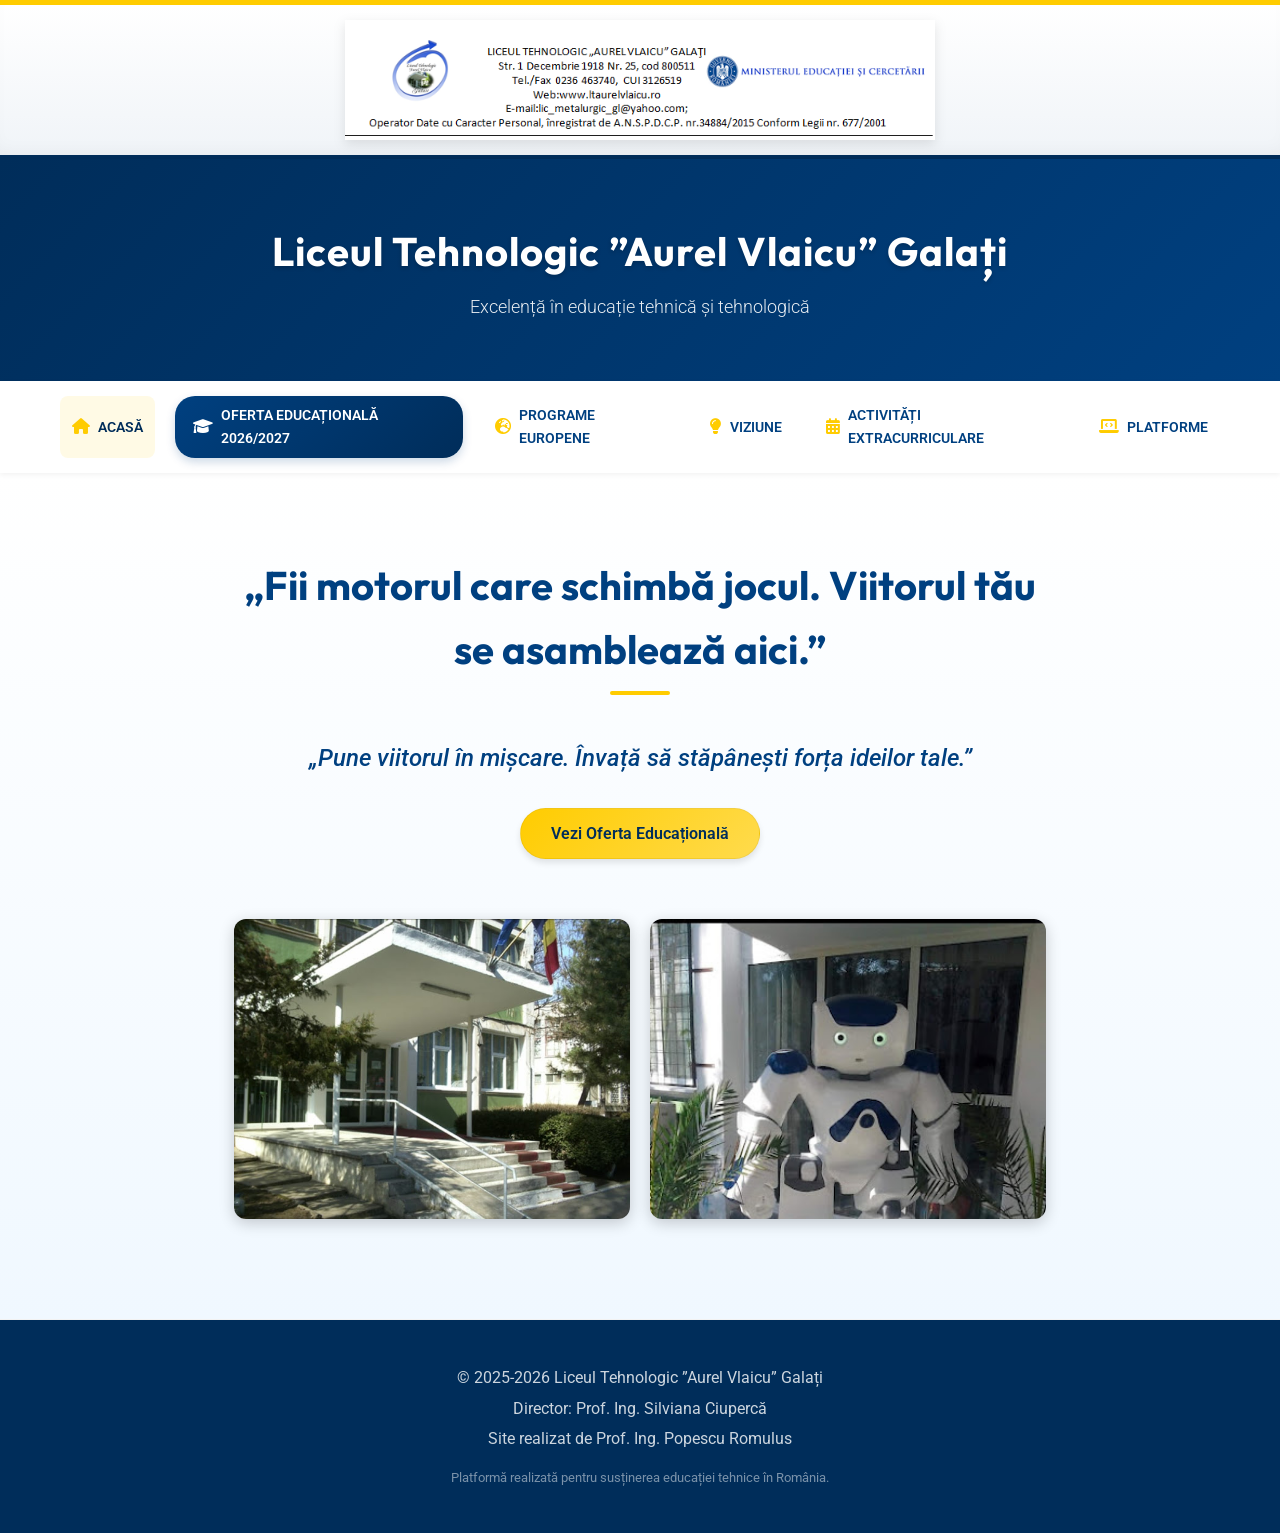
==== index.html @ 50ab6274 "Fresh start - Clean repository" ====
<!DOCTYPE html>
<html lang="ro">

<head>
    <meta charset="UTF-8">
    <meta name="viewport" content="width=device-width, initial-scale=1.0">
    <title>Liceul Tehnologic ”Aurel Vlaicu” Galați | Platformă Digitală</title>

    <!-- FontAwesome -->
    <link rel="stylesheet" href="https://cdnjs.cloudflare.com/ajax/libs/font-awesome/6.0.0/css/all.min.css">
    <!-- Main CSS -->
    <link rel="stylesheet" href="css/style.css">
</head>

<body>

    <!-- Official Header -->
    <div class="official-bar">
        <img src="media/antet.png" alt="Antet Liceul Tehnologic Aurel Vlaicu Galați">
    </div>

    <!-- Main Header -->
    <header class="main-header">
        <div class="container">
            <h1>Liceul Tehnologic ”Aurel Vlaicu” Galați</h1>
            <p>Excelență în educație tehnică și tehnologică</p>
        </div>
    </header>

    <!-- Navigation -->
    <!-- Navigation -->
    <nav class="navbar">
        <div class="container nav-container">
            <button class="nav-toggle" aria-label="Deschide meniu">
                <i class="fas fa-bars"></i>
            </button>
            <div class="nav-links">
                <a href="index.html" class="active"><i class="fas fa-home"></i> Acasă</a>
                <a href="oferta.html" class="nav-cta"><i class="fas fa-graduation-cap"></i> Oferta educațională
                    2026/2027</a>
                <a href="programe_europene.html"><i class="fas fa-globe-europe"></i> Programe Europene</a>
                <a href="viziune.html"><i class="fas fa-lightbulb"></i> Viziune</a>
                <a href="activitati.html"><i class="fas fa-calendar-alt"></i> Activități extracurriculare</a>
                <a href="platforme.html"><i class="fas fa-laptop-code"></i> Platforme</a>
            </div>
        </div>
    </nav>

    <script>
        // Mobile Menu Toggle
        document.addEventListener('DOMContentLoaded', () => {
            const navToggle = document.querySelector('.nav-toggle');
            const navLinks = document.querySelector('.nav-links');

            navToggle.addEventListener('click', () => {
                navLinks.classList.toggle('active');
                const icon = navToggle.querySelector('i');
                if (navLinks.classList.contains('active')) {
                    icon.classList.remove('fa-bars');
                    icon.classList.add('fa-times');
                } else {
                    icon.classList.remove('fa-times');
                    icon.classList.add('fa-bars');
                }
            });
        });
    </script>

    <!-- Hero Section -->
    <div class="hero">
        <div class="container">
            <div class="hero-content" style="max-width: 800px; margin: 0 auto 40px;">
                <h2>„Fii motorul care schimbă jocul. Viitorul tău se asamblează aici.”</h2>
                <p style="margin-bottom: 30px;">„Pune viitorul în mișcare. Învață să stăpânești forța ideilor tale.”</p>
                <a href="oferta.html" class="btn btn-accent">Vezi Oferta Educațională</a>
            </div>

            <div class="grid-2-col" style="padding: 20px 0; gap: 20px;">
                <img src="media/L.T.A,V..jpg" alt="Liceul Tehnologic Aurel Vlaicu"
                    style="border-radius: 12px; box-shadow: 0 4px 15px rgba(0,0,0,0.2); width: 100%; height: 300px; object-fit: cover;">
                <img src="media/L.T.A.V.1.jpg" alt="Activitate Liceu"
                    style="border-radius: 12px; box-shadow: 0 4px 15px rgba(0,0,0,0.2); width: 100%; height: 300px; object-fit: cover; object-position: top;">
            </div>

        </div>
    </div>

    <!-- Footer -->
    <footer>
        <div class="container">
            <p>&copy; 2025-2026 Liceul Tehnologic ”Aurel Vlaicu” Galați</p>
            <p>Director: Prof. Ing. Silviana Ciupercă</p>
            <p>Site realizat de Prof. Ing. Popescu Romulus</p>
            <p><small>Platformă realizată pentru susținerea educației tehnice în România.</small></p>
        </div>
    </footer>

</body>

</html>
---- css/style.css ----
/* Google Fonts Import */
@import url('https://fonts.googleapis.com/css2?family=Outfit:wght@300;400;600;700&family=Roboto:wght@300;400;500&display=swap');

:root {
    /* Color Palette */
    --primary-blue: #004080;
    --secondary-blue: #002d5a;
    --accent-gold: #ffcc00;
    --accent-hover: #e6b800;
    --light-bg: #f8f9fa;
    --white: #ffffff;
    --text-dark: #333333;
    --text-light: #666666;

    /* Gradients & Accents */
    --gradient-primary: linear-gradient(135deg, var(--primary-blue), var(--secondary-blue));
    --gradient-gold: linear-gradient(135deg, #ffcc00, #ffdb4d);
    --gradient-hero: linear-gradient(to bottom, #ffffff, #f0f8ff);
    /* Subtle top fade */
    --gradient-card: linear-gradient(to right, var(--primary-blue), var(--accent-gold));

    /* Variables */
    --shadow-sm: 0 2px 5px rgba(0, 0, 0, 0.05);
    --shadow-md: 0 4px 10px rgba(0, 0, 0, 0.1);
    --shadow-lg: 0 10px 30px rgba(0, 0, 0, 0.15);
    --radius-md: 8px;
    --radius-lg: 12px;
    --radius-pill: 50px;
    --container-width: 1200px;
}

/* Reset & Base Styles */
* {
    box-sizing: border-box;
}

body {
    font-family: 'Roboto', sans-serif;
    margin: 0;
    padding: 0;
    background-color: var(--light-bg);
    color: var(--text-dark);
    line-height: 1.6;
    display: flex;
    flex-direction: column;
    min-height: 100vh;
}

h1,
h2,
h3,
h4,
h5,
h6 {
    font-family: 'Outfit', sans-serif;
    margin-top: 0;
    color: var(--secondary-blue);
}

a {
    text-decoration: none;
    color: inherit;
}

ul {
    list-style: none;
    padding: 0;
    margin: 0;
}

img,
video {
    max-width: 100%;
    height: auto;
    display: block;
}

/* Layout Utilities */
.container {
    max-width: var(--container-width);
    margin: 0 auto;
    padding: 0 20px;
}

/* Official Top Bar */
.official-bar {
    background: linear-gradient(to bottom, #ffffff, #f0f4f8);
    /* Subtle gradient */
    text-align: center;
    padding: 15px 10px;
    border-top: 5px solid var(--accent-gold);
    /* Gold accent on top */
    border-bottom: 4px solid var(--secondary-blue);
    position: relative;
    box-shadow: inset 0 -10px 20px -10px rgba(0, 0, 0, 0.05);
    /* Inner shadow for depth */
}

.official-bar::after {
    /* Optional: Subtle pattern overlay or shine effect */
    content: '';
    position: absolute;
    top: 0;
    left: 0;
    right: 0;
    bottom: 0;
    background-image: radial-gradient(var(--primary-blue) 0.5px, transparent 0.5px);
    background-size: 20px 20px;
    opacity: 0.03;
    pointer-events: none;
}

.official-bar img {
    margin: 0 auto;
    max-height: 120px;
    position: relative;
    z-index: 1;
    filter: drop-shadow(0 4px 6px rgba(0, 0, 0, 0.1));
    /* Pop the logo slightly */
    transition: transform 0.3s ease;
}

.official-bar:hover img {
    transform: scale(1.02);
    /* Gentle zoom on hover */
}

/* Main Header */
.main-header {
    background: linear-gradient(135deg, var(--secondary-blue), var(--primary-blue));
    color: var(--white);
    padding: 60px 20px;
    text-align: center;
    box-shadow: var(--shadow-md);
    position: relative;
    overflow: hidden;
}

.main-header h1 {
    color: var(--white);
    font-size: 2.5rem;
    letter-spacing: 1px;
    margin-bottom: 10px;
    text-shadow: 0 2px 4px rgba(0, 0, 0, 0.2);
}

.main-header p {
    font-size: 1.1rem;
    font-weight: 300;
    opacity: 0.9;
    margin: 0;
}

/* Navigation */
.navbar {
    background: var(--white);
    padding: 0;
    position: sticky;
    top: 0;
    z-index: 1000;
    box-shadow: var(--shadow-sm);
}

.nav-container {
    display: flex;
    justify-content: center;
    align-items: center;
    padding: 0 20px;
    position: relative;
}

.nav-links {
    display: flex;
    gap: 20px;
    padding: 15px 0;
}

.nav-links a {
    color: var(--primary-blue);
    font-weight: 600;
    text-transform: uppercase;
    font-size: 0.9rem;
    padding: 8px 12px;
    border-radius: var(--radius-md);
    transition: all 0.3s ease;
    position: relative;
    display: flex;
    align-items: center;
    gap: 8px;
}

.nav-links a i {
    font-size: 1.1em;
    color: var(--accent-gold);
    transition: transform 0.3s ease;
}

.nav-links a:hover {
    color: var(--secondary-blue);
    background-color: rgba(0, 64, 128, 0.05);
    transform: translateY(-2px);
}

.nav-links a:hover i {
    transform: scale(1.2);
}

.nav-links a.active {
    color: var(--secondary-blue);
    background-color: rgba(255, 204, 0, 0.1);
}

/* CTA Button Styling for 'Oferta' */
.nav-links a.nav-cta {
    background: linear-gradient(135deg, var(--primary-blue), var(--secondary-blue));
    color: white !important;
    padding: 8px 18px;
    border-radius: 20px;
    box-shadow: 0 4px 10px rgba(0, 64, 128, 0.2);
}

.nav-links a.nav-cta:hover {
    box-shadow: 0 6px 15px rgba(0, 64, 128, 0.4);
    transform: translateY(-3px);
    background: linear-gradient(135deg, var(--secondary-blue), var(--primary-blue));
}

.nav-links a.nav-cta i {
    color: #fff;
}

/* Mobile Toggle */
.nav-toggle {
    display: none;
    background: none;
    border: none;
    font-size: 1.5rem;
    color: var(--primary-blue);
    cursor: pointer;
    padding: 10px;
}

/* Mobile Responsive */
@media (max-width: 992px) {
    .nav-container {
        justify-content: space-between;
        padding: 15px 20px;
    }

    .nav-toggle {
        display: block;
    }

    .nav-links {
        display: none;
        position: absolute;
        top: 100%;
        left: 0;
        right: 0;
        background: var(--white);
        flex-direction: column;
        align-items: stretch;
        padding: 20px;
        box-shadow: 0 10px 20px rgba(0, 0, 0, 0.1);
        border-top: 1px solid #eee;
        gap: 10px;
        animation: slideDown 0.3s ease forwards;
        z-index: 999;
    }

    .nav-links.active {
        display: flex;
    }

    .nav-links a {
        justify-content: flex-start;
        padding: 12px 15px;
        width: 100%;
        /* Full width for clickable area */
        box-sizing: border-box;
    }

    .nav-links a:hover {
        transform: translateX(5px);
    }

    .nav-links a.nav-cta {
        justify-content: center;
        margin-top: 10px;
        text-align: center;
    }
}

@keyframes slideDown {
    from {
        opacity: 0;
        transform: translateY(-10px);
    }

    to {
        opacity: 1;
        transform: translateY(0);
    }
}

/* Hero Section */
.hero {
    background: var(--gradient-hero);
    padding: 80px 20px;
    text-align: center;
    display: flex;
    flex-direction: column;
    align-items: center;
    justify-content: center;
    min-height: 40vh;
    border-bottom: 1px solid rgba(0, 0, 0, 0.05);
    /* Subtle seperation */
}

.hero h2 {
    color: var(--primary-blue);
    font-size: 2.5rem;
    margin-bottom: 20px;
    position: relative;
    display: inline-block;
}

.hero h2::after {
    content: '';
    display: block;
    width: 60px;
    height: 4px;
    background: var(--accent-gold);
    margin: 10px auto 0;
    border-radius: 2px;
}

.hero p {
    font-size: 1.5rem;
    max-width: 800px;
    color: var(--primary-blue);
    margin-bottom: 40px;
    font-style: italic;
    font-weight: 500;
}

/* Custom Scrollbar */
::-webkit-scrollbar {
    width: 12px;
}

::-webkit-scrollbar-track {
    background: #f1f1f1;
}

::-webkit-scrollbar-thumb {
    background: #c1c1c1;
    border-radius: 6px;
    border: 3px solid #f1f1f1;
    /* Padding effect */
}

::-webkit-scrollbar-thumb:hover {
    background: var(--primary-blue);
}

/* Buttons */
.btn {
    display: inline-block;
    padding: 12px 30px;
    background: var(--primary-blue);
    background-image: linear-gradient(135deg, var(--primary-blue), #0056b3);
    /* Subtle Gradient */
    color: var(--white);
    font-weight: 600;
    border-radius: var(--radius-pill);
    transition: all 0.3s ease;
    box-shadow: 0 4px 6px rgba(0, 0, 0, 0.1);
    border: none;
    cursor: pointer;
    text-align: center;
}

.btn:hover {
    background: var(--secondary-blue);
    transform: translateY(-2px);
    box-shadow: var(--shadow-lg);
}

.btn-accent {
    background: var(--accent-gold);
    background-image: var(--gradient-gold);
    color: var(--secondary-blue);
    border: 1px solid rgba(0, 0, 0, 0.05);
}

.btn-accent:hover {
    background: #ffdb4d;
    /* Review */
    transform: translateY(-2px);
    box-shadow: 0 5px 15px rgba(255, 204, 0, 0.4);
    /* Gold Glow */
}

/* Grid System & Cards */
.grid {
    display: grid;
    grid-template-columns: repeat(auto-fit, minmax(300px, 1fr));
    gap: 30px;
    padding: 40px 0;
    padding: 40px 0;
}

.grid-2-col {
    display: grid;
    grid-template-columns: repeat(2, 1fr);
    gap: 30px;
    padding: 40px 0;
}

@media (max-width: 768px) {
    .grid-2-col {
        grid-template-columns: 1fr;
    }
}

.grid-3-balanced {
    display: grid;
    grid-template-columns: repeat(3, 1fr);
    gap: 30px;
    padding: 40px 0;
}

@media (max-width: 1024px) {
    .grid-3-balanced {
        grid-template-columns: repeat(2, 1fr);
    }
}

@media (max-width: 768px) {
    .grid-3-balanced {
        grid-template-columns: 1fr;
    }
}


.card {
    background: var(--white);
    border-radius: var(--radius-lg);
    overflow: hidden;
    box-shadow: var(--shadow-sm);
    transition: transform 0.3s ease, box-shadow 0.3s ease;
    border: none;
    /* Gradient top bar handled by ::before */
    position: relative;
    display: flex;
    flex-direction: column;
    height: 100%;
}

.card::before {
    content: '';
    position: absolute;
    top: 0;
    left: 0;
    right: 0;
    height: 5px;
    background: var(--gradient-card);
}

.card:hover {
    transform: translateY(-8px);
    box-shadow: var(--shadow-lg);
}

.card-content {
    padding: 30px;
    flex-grow: 1;
    display: flex;
    flex-direction: column;
    align-items: center;
    text-align: center;
}

.card h3 {
    margin: 15px 0 10px;
    font-size: 1.4rem;
}

.card p {
    color: var(--text-light);
    font-size: 0.95rem;
}

.icon-box {
    font-size: 3rem;
    color: var(--accent-gold);
    margin-bottom: 15px;
    background: rgba(255, 204, 0, 0.1);
    width: 80px;
    height: 80px;
    display: flex;
    align-items: center;
    justify-content: center;
    border-radius: 50%;
}

.card .btn {
    border-radius: 0;
    width: 100%;
    padding: 15px;
}

/* Footer */
footer {
    background: var(--secondary-blue);
    color: var(--white);
    text-align: center;
    padding: 40px 20px;
    margin-top: auto;
    /* Pushes footer to bottom if content is short */
}

footer p {
    margin: 5px 0;
    opacity: 0.8;
}

footer small {
    display: block;
    margin-top: 15px;
    opacity: 0.6;
}

/* Responsive Design */
@media (max-width: 768px) {
    .main-header h1 {
        font-size: 2rem;
    }

    .nav-links {
        flex-direction: column;
        gap: 15px;
    }

    .hero {
        padding: 60px 20px;
    }

    .hero h2 {
        font-size: 2rem;
    }
}

/* Utilities for Guide Pages */
.video-container {
    margin: 30px auto;
    background: #000;
    border-radius: var(--radius-lg);
    overflow: hidden;
    box-shadow: var(--shadow-lg);
    /* Stil YouTube aspect ratio 16:9 */
    position: relative;
    width: 100%;
    aspect-ratio: 16 / 9;
}

.video-container video {
    position: absolute;
    top: 0;
    left: 0;
    width: 100%;
    height: 100%;
    object-fit: contain;
    /* Asigură că, conținutul este vizibil fără decupare */
}

.note {
    background: #fff3cd;
    color: #856404;
    padding: 15px;
    border-left: 5px solid #ffeeba;
    margin-top: 20px;
    border-radius: var(--radius-md);
    font-size: 0.95em;
}

/* Video Modal Styles */
.modal {
    display: none;
    position: fixed;
    z-index: 2000;
    left: 0;
    top: 0;
    width: 100%;
    height: 100%;
    overflow: auto;
    background-color: rgba(0, 0, 0, 0.9);
    align-items: center;
    justify-content: center;
}

.modal-content {
    background-color: transparent;
    margin: auto;
    padding: 0;
    width: 90%;
    max-width: 1200px;
    position: relative;
    border-radius: var(--radius-lg);
}

.close-modal {
    color: var(--white);
    position: absolute;
    top: -40px;
    right: 0;
    font-size: 35px;
    font-weight: bold;
    cursor: pointer;
    transition: color 0.3s;
}

.close-modal:hover {
    color: var(--accent-gold);
}

/* PDF Viewer Styles */
/* PDF Viewer Styles */
/* PDF Viewer Styles */
.pdf-compact {
    max-width: 700px !important;
    /* Slightly wider for better presence */
    margin: 0 auto 50px;
    background: var(--white);
    border-radius: var(--radius-lg);
    box-shadow: 0 15px 35px rgba(0, 0, 0, 0.15);
    /* Deeper, softer shadow */
    overflow: hidden;
    /* Card Container properties */
    border: 1px solid rgba(0, 0, 0, 0.05);
    border-top: 5px solid var(--accent-gold);
    /* Gold Brand Accent */
    transition: transform 0.3s ease;
}

.pdf-compact:hover {
    transform: translateY(-5px);
    /* Subtle lift effect */
}

.pdf-controls {
    display: flex;
    justify-content: space-between;
    align-items: center;
    background: #fff;
    padding: 15px 25px;
    border-bottom: 1px solid #f0f0f0;
}

.pdf-controls .btn {
    border-radius: 50px;
    /* Pill shaped buttons */
    padding: 8px 20px;
    font-size: 0.9rem;
    box-shadow: none;
    border: 1px solid #eee;
    background: #f8f9fa;
    color: var(--primary-blue);
}

.pdf-controls .btn:hover {
    background: var(--primary-blue);
    color: #fff;
    border-color: var(--primary-blue);
    transform: translateY(-2px);
    box-shadow: 0 4px 10px rgba(0, 64, 128, 0.2);
}

.pdf-controls #fullscreen-btn {
    background: rgba(255, 204, 0, 0.1);
    /* Subtle Gold BG */
    color: #b38f00;
    border-color: transparent;
}

.pdf-controls #fullscreen-btn:hover {
    background: var(--accent-gold);
    color: var(--secondary-blue);
}


.pdf-canvas-container {
    background: #333;
    /* Darker background for contrast */
    padding: 30px;
    text-align: center;
    position: relative;
    min-height: 350px;
    display: flex;
    align-items: center;
    justify-content: center;
    background-image: radial-gradient(#444 1px, transparent 1px);
    background-size: 20px 20px;
    /* Subtle pattern */
}

.pdf-footer {
    padding: 25px;
    background: #fff;
    text-align: center;
    border-top: 1px solid #f0f0f0;
}

.pdf-download-btn {
    display: inline-flex;
    align-items: center;
    gap: 10px;
    background: var(--primary-blue);
    color: white;
    padding: 12px 25px;
    border-radius: var(--radius-pill);
    font-weight: 600;
    transition: all 0.3s ease;
    box-shadow: var(--shadow-sm);
}

.pdf-download-btn:hover {
    background: var(--secondary-blue);
    transform: translateY(-2px);
    box-shadow: var(--shadow-md);
}

.pdf-fullscreen {
    position: fixed;
    top: 0;
    left: 0;
    width: 100vw !important;
    height: 100vh !important;
    max-width: none !important;
    z-index: 9999;
    background: rgba(0, 0, 0, 0.9);
    padding: 0 !important;
    margin: 0 !important;
    display: flex;
    flex-direction: column;
    overflow-y: auto;
}

.pdf-fullscreen .pdf-controls {
    border-radius: 0 !important;
    background: #f0f0f0 !important;
    padding: 15px 20px !important;
    position: sticky;
    top: 0;
    z-index: 10;
}

.pdf-fullscreen .pdf-canvas-container {
    flex-grow: 1;
    border-radius: 0 !important;
    padding: 40px !important;
    min-height: 100%;
}

.pdf-fullscreen .pdf-footer {
    display: none;
    /* Ascunde subsolul de descărcare în modul ecran complet pentru a economisi spațiu */
}

.pdf-fullscreen canvas {
    max-height: 85vh !important;
    /* Încadrare confortabilă în înălțimea ecranului */
    max-width: 90vw !important;
    /* Încadrare în lățimea ecranului */
    width: auto !important;
    height: auto !important;
    /* Menține raportul de aspect */
    box-shadow: 0 0 30px rgba(0, 0, 0, 0.5);
}

/* Three-column presentation layout */
.presentation-layout {
    display: flex;
    flex-direction: row;
    align-items: flex-start;
    justify-content: center;
    gap: 30px;
    max-width: 1400px;
    /* Allow more width for this section */
    margin: 0 auto 60px;
    padding: 0 20px;
    flex-wrap: wrap;
    /* Wrap on smaller screens */
}

.presentation-side {
    flex: 1;
    min-width: 300px;
    max-width: 400px;
}

.presentation-main {
    flex: 2;
    min-width: min(600px, 100%);
    max-width: 800px;
}

/* Adjust video card for side column */
.presentation-side .video-card {
    max-width: 100% !important;
    margin-bottom: 20px;
}

@media (max-width: 1200px) {
    .presentation-layout {
        flex-direction: column;
        align-items: center;
    }

    .presentation-side,
    .presentation-main {
        width: 100%;
        max-width: 700px;
        flex: auto;
    }

    .presentation-side {
        order: 2;
        /* Put videos below PDF on mobile */
    }

    .presentation-main {
        order: 1;
        /* Put PDF on top on mobile */
        margin-bottom: 30px;
    }
}

/* Adjusted Video Styles */
.video-container {
    position: relative;
    background: #000;
    overflow: hidden;
}

.video-card {
    background: var(--white);
    padding: 20px;
    border-radius: var(--radius-lg);
    box-shadow: var(--shadow-sm);
}

/* Featured Card Style (extracted from erasmus.html) */
.featured-card {
    background: var(--white);
    border-radius: var(--radius-lg);
    box-shadow: var(--shadow-md);
    overflow: hidden;
    margin-bottom: 25px;
    display: flex;
    flex-wrap: wrap;
    border-left: 4px solid var(--primary-blue);
    max-width: 600px;
    margin-left: auto;
    margin-right: auto;
}

.featured-card-content {
    flex: 1;
    min-width: 250px;
    padding: 15px;
    display: flex;
    flex-direction: column;
    justify-content: center;
}

.featured-card-image {
    flex: 1;
    min-width: 200px;
    background: #000;
}

.featured-card-image img {
    width: 100%;
    height: 100%;
    object-fit: cover;
    min-height: 180px;
    opacity: 0.9;
}

.featured-card h3 {
    color: var(--primary-blue);
    font-size: 1.3rem;
    margin-bottom: 8px;
}

.featured-card .meta {
    color: var(--text-light);
    margin-bottom: 8px;
    font-size: 0.85rem;
}

.featured-card .description {
    margin-bottom: 12px;
    line-height: 1.4;
    font-size: 0.85rem;
}

.featured-card .btn-small {
    padding: 6px 12px;
    display: inline-flex;
    align-items: center;
    gap: 6px;
    font-weight: bold;
    font-size: 0.8rem;
}
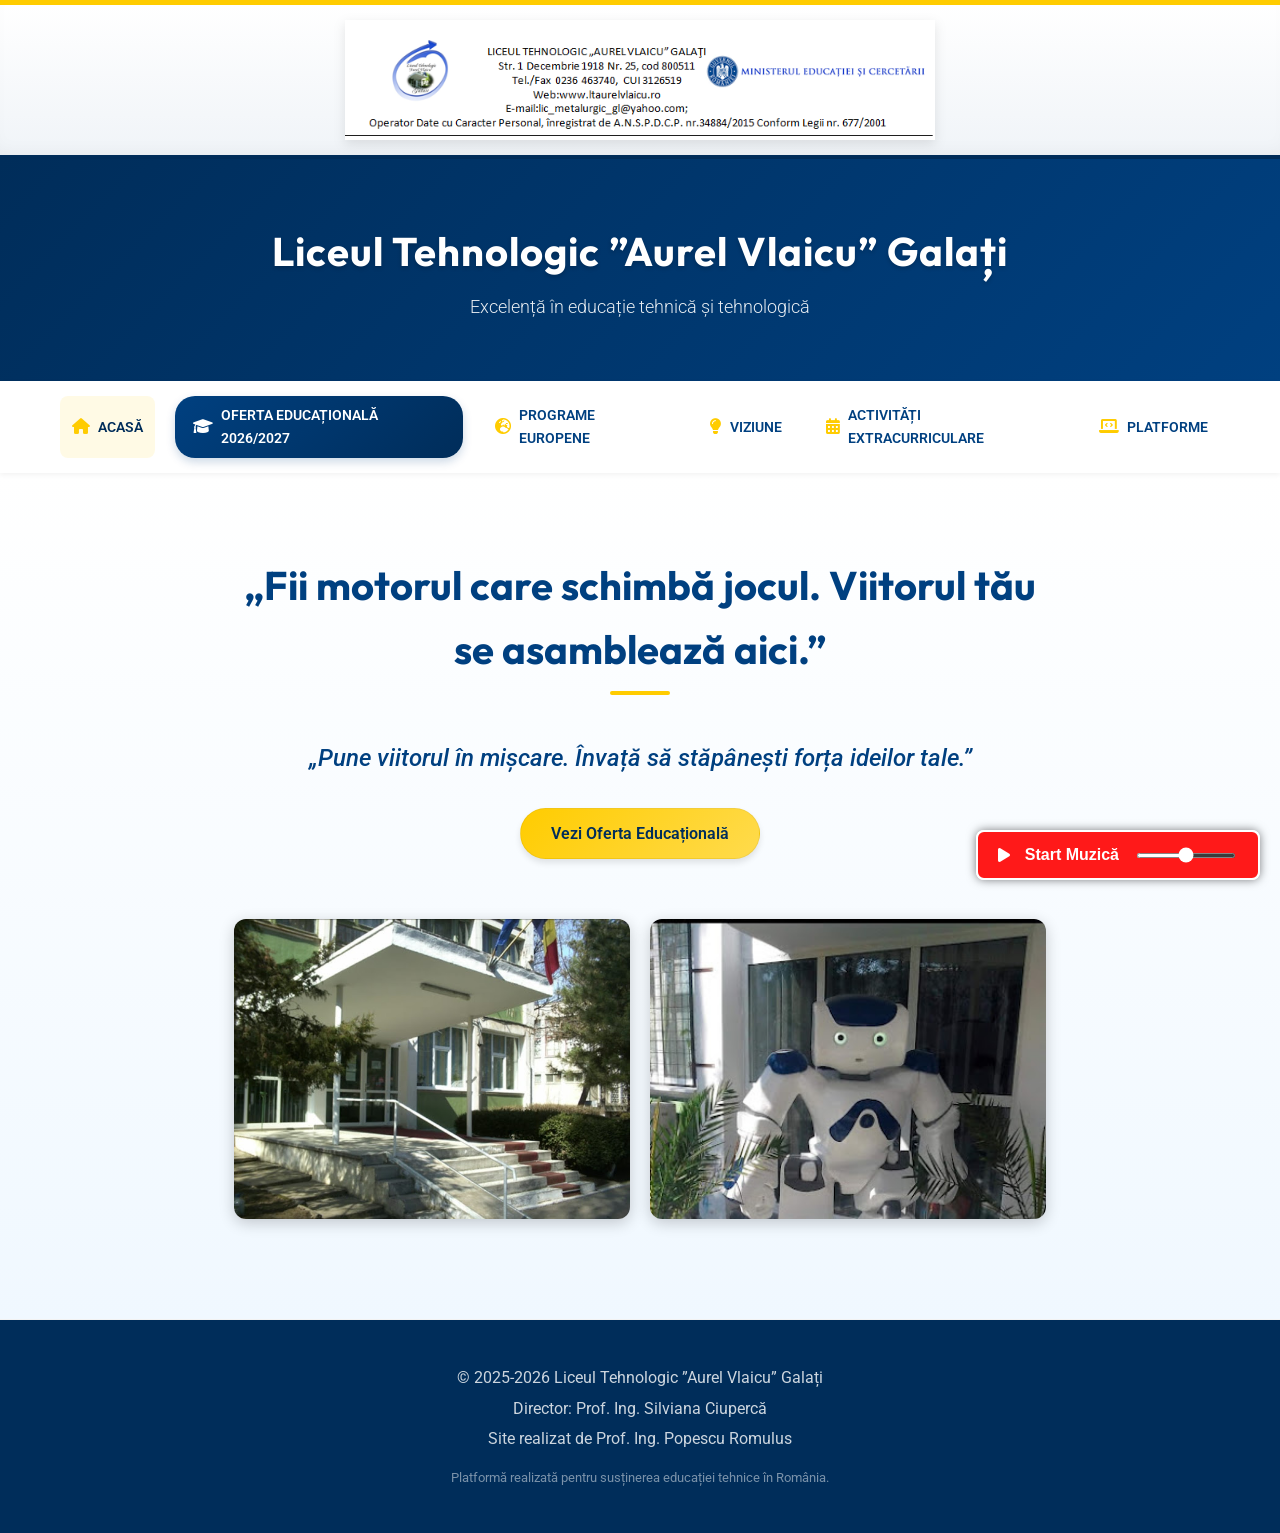
==== commit dbc87df1: "Fresh start - Clean repository upload" ====
--- a/index.html
+++ b/index.html
@@ -4,6 +4,7 @@
 <head>
     <meta charset="UTF-8">
     <meta name="viewport" content="width=device-width, initial-scale=1.0">
+    <meta name="google-site-verification" content="trV2tBPAyrQ6XRtmSQIZSRX5eImZtfGdBATkUWaO03E" />
     <title>Liceul Tehnologic ”Aurel Vlaicu” Galați | Platformă Digitală</title>
 
     <!-- FontAwesome -->
@@ -95,6 +96,18 @@
         </div>
     </footer>
 
+
+    <!-- Audio Player -->
+    <div id="audio-controls">
+        <i class="fas fa-play" id="play-icon"></i>
+        <span id="control-text">Start Muzică</span>
+        <input type="range" id="volume-slider" min="0" max="1" step="0.1" value="0.5">
+    </div>
+    <audio id="bg-music" loop>
+        <source src="media/background_music.mpeg" type="audio/mpeg">
+        Your browser does not support the audio element.
+    </audio>
+    <script src="js/audio.js"></script>
 </body>
 
 </html>
--- a/css/style.css
+++ b/css/style.css
@@ -779,61 +779,39 @@
     box-shadow: 0 0 30px rgba(0, 0, 0, 0.5);
 }
 
-/* Three-column presentation layout */
+/* Video Row Layout (PDF is now above this) */
 .presentation-layout {
-    display: flex;
-    flex-direction: row;
-    align-items: flex-start;
-    justify-content: center;
+    display: grid;
+    grid-template-columns: 1fr 1fr;
     gap: 30px;
     max-width: 1400px;
-    /* Allow more width for this section */
     margin: 0 auto 60px;
     padding: 0 20px;
-    flex-wrap: wrap;
-    /* Wrap on smaller screens */
 }
 
 .presentation-side {
-    flex: 1;
-    min-width: 300px;
-    max-width: 400px;
-}
-
-.presentation-main {
-    flex: 2;
-    min-width: min(600px, 100%);
-    max-width: 800px;
-}
-
-/* Adjust video card for side column */
+    width: 100%;
+}
+
+/* Ensure video card fills the side container */
 .presentation-side .video-card {
-    max-width: 100% !important;
-    margin-bottom: 20px;
-}
-
-@media (max-width: 1200px) {
+    width: 100%;
+    margin-bottom: 0;
+}
+
+/* Deprecated within this layout, but class used above - styles handled inline or via utility */
+
+@media (max-width: 992px) {
+
+    /* Stack videos when screen is too narrow for side-by-side */
     .presentation-layout {
-        flex-direction: column;
-        align-items: center;
-    }
-
-    .presentation-side,
-    .presentation-main {
+        grid-template-columns: 1fr;
+    }
+
+    .presentation-side {
         width: 100%;
         max-width: 700px;
-        flex: auto;
-    }
-
-    .presentation-side {
-        order: 2;
-        /* Put videos below PDF on mobile */
-    }
-
-    .presentation-main {
-        order: 1;
-        /* Put PDF on top on mobile */
-        margin-bottom: 30px;
+        margin: 0 auto 20px;
     }
 }
 
@@ -914,4 +892,38 @@
     gap: 6px;
     font-weight: bold;
     font-size: 0.8rem;
+}
+
+/* Audio Player Styles */
+#audio-controls {
+    position: fixed;
+    bottom: 20px;
+    right: 20px;
+    background: rgba(255, 0, 0, 0.9);
+    color: white;
+    padding: 10px 20px;
+    border-radius: 8px;
+    cursor: pointer;
+    z-index: 9999;
+    font-family: Arial, sans-serif;
+    font-size: 16px;
+    font-weight: bold;
+    display: flex;
+    align-items: center;
+    gap: 15px;
+    box-shadow: 0 0 10px rgba(0, 0, 0, 0.5);
+    border: 2px solid white;
+    transition: transform 0.3s ease, background 0.3s ease;
+}
+
+#audio-controls:hover {
+    background: rgba(200, 0, 0, 1);
+    transform: scale(1.05);
+}
+
+#volume-slider {
+    width: 100px;
+    cursor: pointer;
+    height: 5px;
+    accent-color: white;
 }
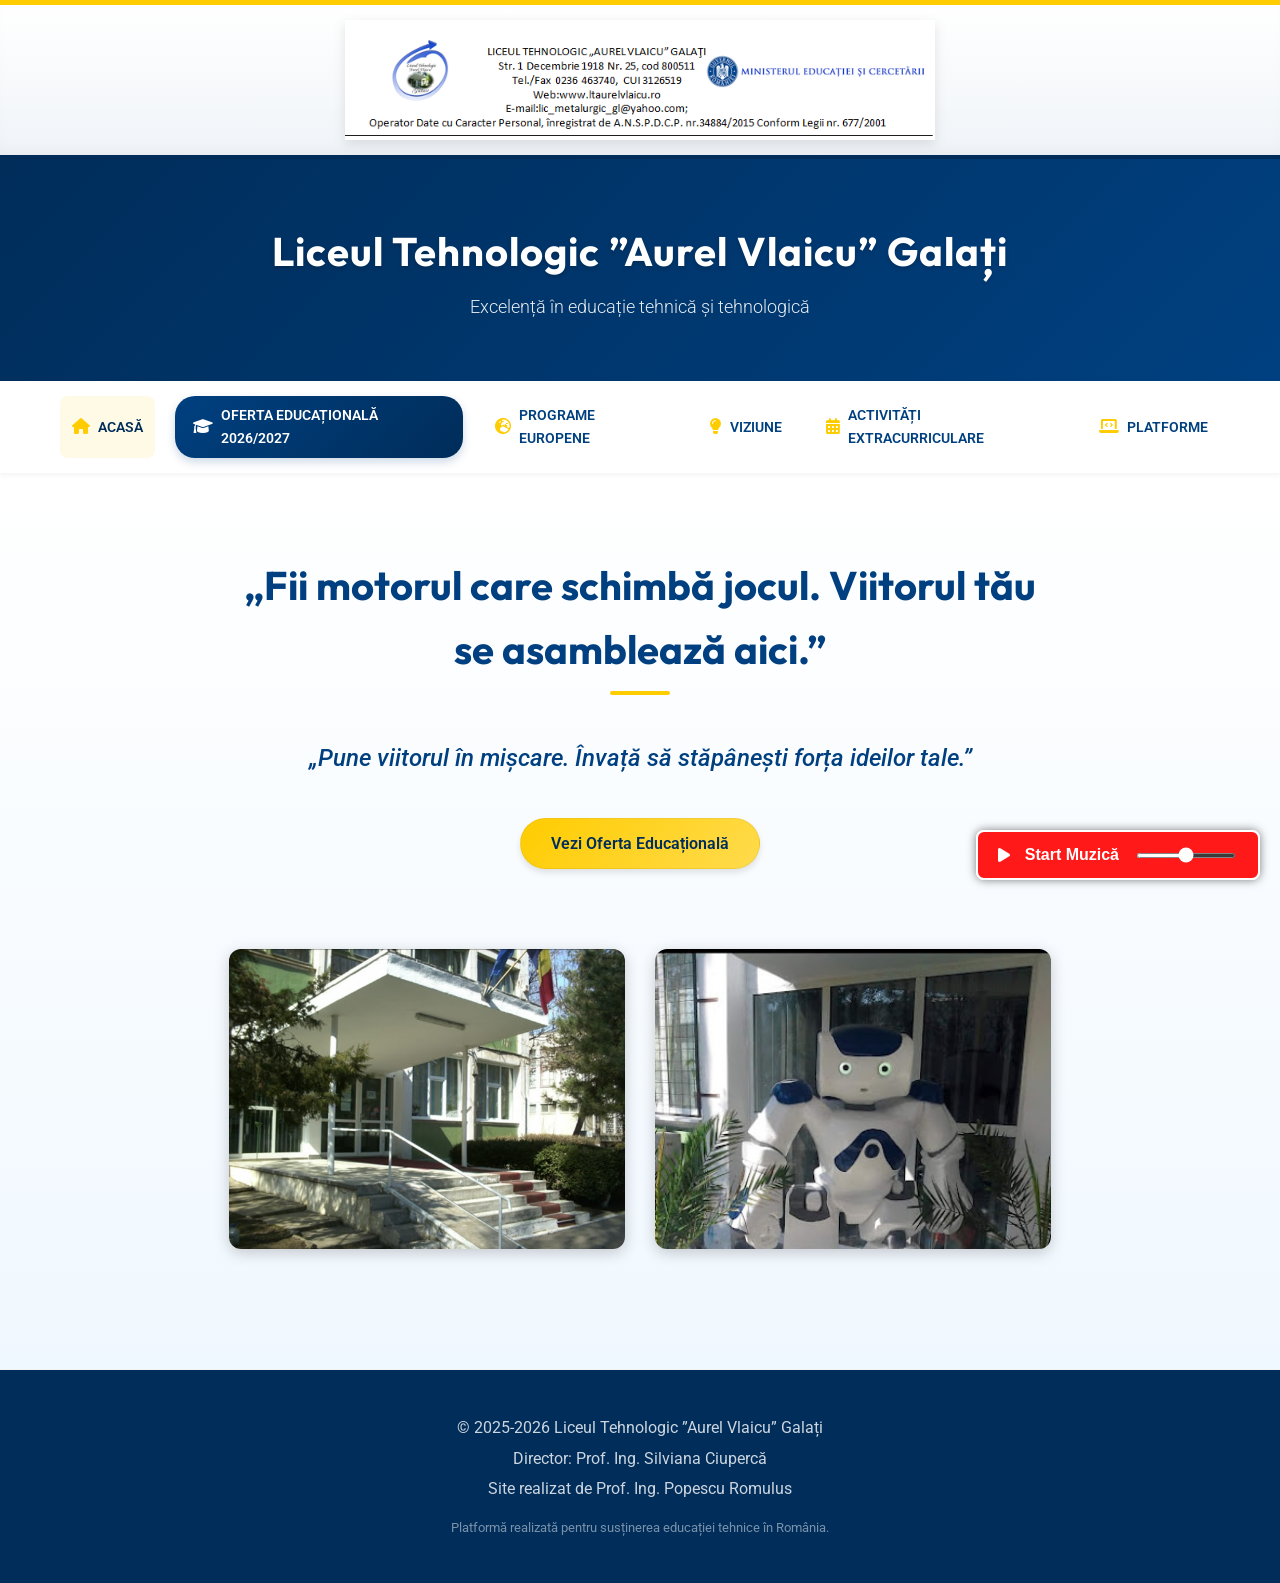
==== commit a82573d9: "SEO Optimization: Added meta descriptions, keywords, OG tags, and lazy loading" ====
--- a/index.html
+++ b/index.html
@@ -4,7 +4,22 @@
 <head>
     <meta charset="UTF-8">
     <meta name="viewport" content="width=device-width, initial-scale=1.0">
+    <meta name="description"
+        content="Liceul Tehnologic Aurel Vlaicu Galați - Excelență în educație tehnică și tehnologică. Oferta educațională 2026-2027, proiecte Erasmus+, învățământ dual.">
+    <meta name="keywords"
+        content="Liceul Aurel Vlaicu Galati, liceu tehnic Galati, invatamant dual, oferta scolara 2026, Erasmus, mecanica, electric, protectia mediului">
+    <meta name="author" content="Prof. Ing. Popescu Romulus">
     <meta name="google-site-verification" content="trV2tBPAyrQ6XRtmSQIZSRX5eImZtfGdBATkUWaO03E" />
+
+    <!-- Open Graph / Facebook -->
+    <meta property="og:type" content="website">
+    <meta property="og:url" content="https://romulus75-romeo.github.io/prezentare-liceu/">
+    <meta property="og:title" content="Liceul Tehnologic Aurel Vlaicu Galati">
+    <meta property="og:description"
+        content="Viitorul tău începe aici! Descoperă oferta educațională și oportunitățile de carieră.">
+    <meta property="og:image" content="https://romulus75-romeo.github.io/prezentare-liceu/media/antet.png">
+
+    <link rel="icon" type="image/png" href="media/sigla.jpg">
     <title>Liceul Tehnologic ”Aurel Vlaicu” Galați | Platformă Digitală</title>
 
     <!-- FontAwesome -->
@@ -47,40 +62,19 @@
         </div>
     </nav>
 
-    <script>
-        // Mobile Menu Toggle
-        document.addEventListener('DOMContentLoaded', () => {
-            const navToggle = document.querySelector('.nav-toggle');
-            const navLinks = document.querySelector('.nav-links');
-
-            navToggle.addEventListener('click', () => {
-                navLinks.classList.toggle('active');
-                const icon = navToggle.querySelector('i');
-                if (navLinks.classList.contains('active')) {
-                    icon.classList.remove('fa-bars');
-                    icon.classList.add('fa-times');
-                } else {
-                    icon.classList.remove('fa-times');
-                    icon.classList.add('fa-bars');
-                }
-            });
-        });
-    </script>
 
     <!-- Hero Section -->
     <div class="hero">
         <div class="container">
-            <div class="hero-content" style="max-width: 800px; margin: 0 auto 40px;">
+            <div class="hero-content">
                 <h2>„Fii motorul care schimbă jocul. Viitorul tău se asamblează aici.”</h2>
-                <p style="margin-bottom: 30px;">„Pune viitorul în mișcare. Învață să stăpânești forța ideilor tale.”</p>
+                <p>„Pune viitorul în mișcare. Învață să stăpânești forța ideilor tale.”</p>
                 <a href="oferta.html" class="btn btn-accent">Vezi Oferta Educațională</a>
             </div>
 
-            <div class="grid-2-col" style="padding: 20px 0; gap: 20px;">
-                <img src="media/L.T.A,V..jpg" alt="Liceul Tehnologic Aurel Vlaicu"
-                    style="border-radius: 12px; box-shadow: 0 4px 15px rgba(0,0,0,0.2); width: 100%; height: 300px; object-fit: cover;">
-                <img src="media/L.T.A.V.1.jpg" alt="Activitate Liceu"
-                    style="border-radius: 12px; box-shadow: 0 4px 15px rgba(0,0,0,0.2); width: 100%; height: 300px; object-fit: cover; object-position: top;">
+            <div class="grid-2-col">
+                <img src="media/L.T.A,V..jpg" alt="Liceul Tehnologic Aurel Vlaicu" class="hero-image" loading="lazy">
+                <img src="media/L.T.A.V.1.jpg" alt="Activitate Liceu" class="hero-image top-focus" loading="lazy">
             </div>
 
         </div>
@@ -108,6 +102,9 @@
         Your browser does not support the audio element.
     </audio>
     <script src="js/audio.js"></script>
+    <script src="js/navigation.js"></script>
 </body>
 
+<!-- Updated: 2026-02-11 11:05 -->
+
 </html>
--- a/css/style.css
+++ b/css/style.css
@@ -342,6 +342,23 @@
     margin-bottom: 40px;
     font-style: italic;
     font-weight: 500;
+}
+
+.hero-content {
+    max-width: 800px;
+    margin: 0 auto 40px;
+}
+
+.hero-image {
+    border-radius: 12px;
+    box-shadow: 0 4px 15px rgba(0, 0, 0, 0.2);
+    width: 100%;
+    height: 300px;
+    object-fit: cover;
+}
+
+.hero-image.top-focus {
+    object-position: top;
 }
 
 /* Custom Scrollbar */
@@ -799,6 +816,102 @@
     margin-bottom: 0;
 }
 
+/* -----------------------------------------------------------
+   RESPONSIVE LAYOUT UTILITIES (Added for Mobile Optimization)
+   ----------------------------------------------------------- */
+
+/* Flexible 3-Column Layout Container */
+.responsive-3-col {
+    display: flex;
+    gap: 20px;
+    margin-top: 20px;
+    flex-wrap: nowrap;
+    /* Default to no wrap on desktop */
+    align-items: flex-start;
+    justify-content: center;
+}
+
+/* Sidebar Columns (Videos) */
+.sidebar-col {
+    flex: 0 0 auto;
+    width: 250px;
+    /* Slightly wider for better video presentation */
+    max-width: 250px;
+}
+
+/* Center Column (Main Content) */
+.center-col {
+    flex: 1;
+    min-width: 0;
+    /* Prevents flex item from overflowing */
+    max-width: 800px;
+}
+
+/* Responsive Media Queries */
+@media (max-width: 992px) {
+    .responsive-3-col {
+        flex-wrap: wrap;
+        /* Allow wrapping on medium screens */
+    }
+
+    .sidebar-col {
+        width: 100%;
+        /* Full width on smaller screens */
+        max-width: 100%;
+        margin-bottom: 20px;
+        order: 2;
+        /* Move videos below main content typically, or adjust as needed */
+    }
+
+    /* If we want videos at the bottom, we can use order. 
+       Assuming main content is naturally second, valid order would be:
+       Title/Intro (if outside) -> Main Content -> Videos
+    */
+
+    .center-col {
+        width: 100%;
+        max-width: 100%;
+        order: 1;
+        /* Main content first on mobile */
+        margin-bottom: 30px;
+    }
+
+    /* Specific adjustments for Oferta/EPAS video sidebars when stacked */
+    .sidebar-col h4 {
+        text-align: left;
+        /* Align headers left on mobile */
+        padding-left: 10px;
+    }
+}
+
+@media (max-width: 768px) {
+    .container {
+        padding-left: 15px;
+        padding-right: 15px;
+    }
+
+    /* Stack everything */
+    .responsive-3-col {
+        flex-direction: column;
+    }
+
+    .sidebar-col {
+        width: 100%;
+    }
+
+    .video-container,
+    .sidebar-col>div {
+        /* ensure embedded video containers are responsive */
+        height: auto;
+    }
+
+    /* Adjust PDF frames */
+    iframe[src*="pdf"] {
+        height: 500px !important;
+        /* Adjusted height for mobile */
+    }
+}
+
 /* Deprecated within this layout, but class used above - styles handled inline or via utility */
 
 @media (max-width: 992px) {
@@ -926,4 +1039,285 @@
     cursor: pointer;
     height: 5px;
     accent-color: white;
+}
+
+/* --- School Offer Section Styles (PDF REPLICA) --- */
+.offer-html-container {
+    background: #e6e6fa;
+    /* Light lavender background matching PDF */
+    padding: 60px 40px;
+    border-radius: 0;
+    /* Removing border radius for paper look or keeping it subtle */
+    box-shadow: 0 5px 15px rgba(0, 0, 0, 0.1);
+    font-family: 'Times New Roman', Times, serif;
+    /* Serif font matching PDF */
+    color: #333;
+    line-height: 1.6;
+    max-width: 900px;
+    margin: 0 auto;
+}
+
+.offer-header {
+    text-align: left;
+    /* Aligned left as per PDF */
+    margin-bottom: 40px;
+    position: relative;
+    border-bottom: none;
+    /* Removed border */
+    padding-bottom: 0;
+}
+
+.offer-logo {
+    position: absolute;
+    top: -20px;
+    right: 0;
+    max-width: 120px;
+    height: auto;
+    border-radius: 50%;
+    /* If logo is circular */
+    box-shadow: 0 2px 5px rgba(0, 0, 0, 0.1);
+}
+
+.offer-header h3 {
+    color: #000;
+    font-size: 1.4rem;
+    margin: 0 0 10px 0;
+    font-family: 'Times New Roman', Times, serif;
+    font-weight: normal;
+}
+
+.offer-slogan {
+    background: #6a0dad;
+    /* Standard Purple */
+    color: white;
+    display: inline-block;
+    padding: 5px 15px;
+    font-weight: bold;
+    font-style: italic;
+    font-size: 1.2rem;
+    border-radius: 0;
+    /* Rectangular as in PDF */
+    box-shadow: none;
+    letter-spacing: 0.5px;
+    transform: skewX(-10deg);
+    /* Slight italic skew effect for container */
+}
+
+.offer-slogan span {
+    display: block;
+    transform: skewX(10deg);
+    /* Counter-skew text so it's readable */
+}
+
+.offer-title-section {
+    text-align: center;
+    margin-bottom: 30px;
+}
+
+.offer-title-section h2 {
+    font-family: 'Times New Roman', Times, serif;
+    font-size: 2rem;
+    font-style: italic;
+    font-weight: bold;
+    color: #000;
+    margin-bottom: 5px;
+}
+
+.offer-title-section h3 {
+    font-family: 'Times New Roman', Times, serif;
+    font-size: 1.8rem;
+    font-style: italic;
+    font-weight: bold;
+    color: #000;
+    margin-top: 0;
+}
+
+.intro-text {
+    font-size: 1.2rem;
+    text-align: left;
+    margin-bottom: 20px;
+    color: #6a0dad;
+    /* Purple intro text */
+}
+
+.offer-list {
+    list-style-type: disc;
+    padding-left: 40px;
+    margin-bottom: 30px;
+}
+
+.offer-list li {
+    margin-bottom: 10px;
+    font-size: 1.1rem;
+    color: #6a0dad;
+    /* Purple text for list items */
+}
+
+.offer-list li strong {
+    font-weight: bold;
+}
+
+.highlight-box {
+    background-color: #f9f9f9;
+    /* Very light background for contrast */
+    color: #2e8b57;
+    /* SeaGreen text matching PDF */
+    font-weight: bold;
+    font-style: italic;
+    font-size: 1.2rem;
+    padding: 20px;
+    margin: 30px 0;
+    text-align: justify;
+    border-left: 5px solid #2e8b57;
+    /* Decorative border matching theme */
+}
+
+.principles-section h4 {
+    color: #2e8b57;
+    /* Green color for Principles header */
+    font-size: 1.3rem;
+    font-weight: bold;
+    margin-bottom: 15px;
+}
+
+.principles-list {
+    list-style-type: none;
+    /* Custom bullets */
+    padding-left: 20px;
+}
+
+.principles-list li {
+    margin-bottom: 15px;
+    font-size: 1.1rem;
+    color: #2e8b57;
+    /* Green text */
+    position: relative;
+    padding-left: 15px;
+}
+
+/* Custom green square bullet */
+.principles-list li::before {
+    content: "■";
+    color: #2e8b57;
+    position: absolute;
+    left: -15px;
+    font-size: 0.8em;
+    top: 2px;
+}
+
+.principles-list li strong {
+    font-weight: bold;
+}
+
+/* Placeholder and New Section Styles */
+.offer-section {
+    margin-top: 40px;
+    padding-top: 20px;
+    border-top: 1px dashed #ccc;
+}
+
+.offer-section h4 {
+    color: var(--primary-blue);
+    font-size: 1.4rem;
+    margin-bottom: 20px;
+    border-bottom: 2px solid var(--accent-gold);
+    display: inline-block;
+}
+
+.placeholder {
+    background: #fff3cd;
+    border: 2px dashed #e0a800;
+    padding: 30px;
+    text-align: center;
+    color: #856404;
+    border-radius: var(--radius-md);
+    margin-bottom: 30px;
+}
+
+.placeholder p {
+    margin: 0;
+    font-size: 1.1rem;
+}
+
+/* Offer Table Styles */
+.table-responsive {
+    overflow-x: auto;
+    margin-bottom: 30px;
+}
+
+.offer-table {
+    width: 100%;
+    border-collapse: collapse;
+    font-family: 'Times New Roman', Times, serif;
+    font-size: 1rem;
+}
+
+.offer-table th,
+.offer-table td {
+    border: 1px solid #ddd;
+    padding: 12px;
+    text-align: left;
+    vertical-align: middle;
+}
+
+.offer-table th {
+    background-color: var(--primary-blue);
+    color: white;
+    font-weight: bold;
+    text-transform: uppercase;
+    font-size: 0.9rem;
+}
+
+.offer-table tr:nth-child(even) {
+    background-color: #f9f9f9;
+}
+
+.offer-table tr:hover {
+    background-color: #f1f1f1;
+}
+
+.badge {
+    padding: 4px 8px;
+    border-radius: 4px;
+    font-size: 0.8rem;
+    font-weight: bold;
+    text-transform: uppercase;
+    color: white;
+    font-family: sans-serif;
+}
+
+.badge.dual {
+    background-color: #28a745;
+    /* Green for Dual */
+}
+
+.badge.stat {
+    background-color: #007bff;
+    /* Blue for Stat */
+}
+
+/* Partners Grid */
+.partners-grid {
+    display: flex;
+    flex-wrap: wrap;
+    gap: 15px;
+    justify-content: center;
+}
+
+.partner-item {
+    background: white;
+    border: 1px solid #eee;
+    padding: 10px 20px;
+    border-radius: 20px;
+    font-weight: bold;
+    color: var(--secondary-blue);
+    box-shadow: 0 2px 5px rgba(0, 0, 0, 0.05);
+    transition: transform 0.2s;
+    font-family: sans-serif;
+}
+
+.partner-item:hover {
+    transform: translateY(-2px);
+    box-shadow: 0 4px 8px rgba(0, 0, 0, 0.1);
+    background: var(--light-bg);
 }
